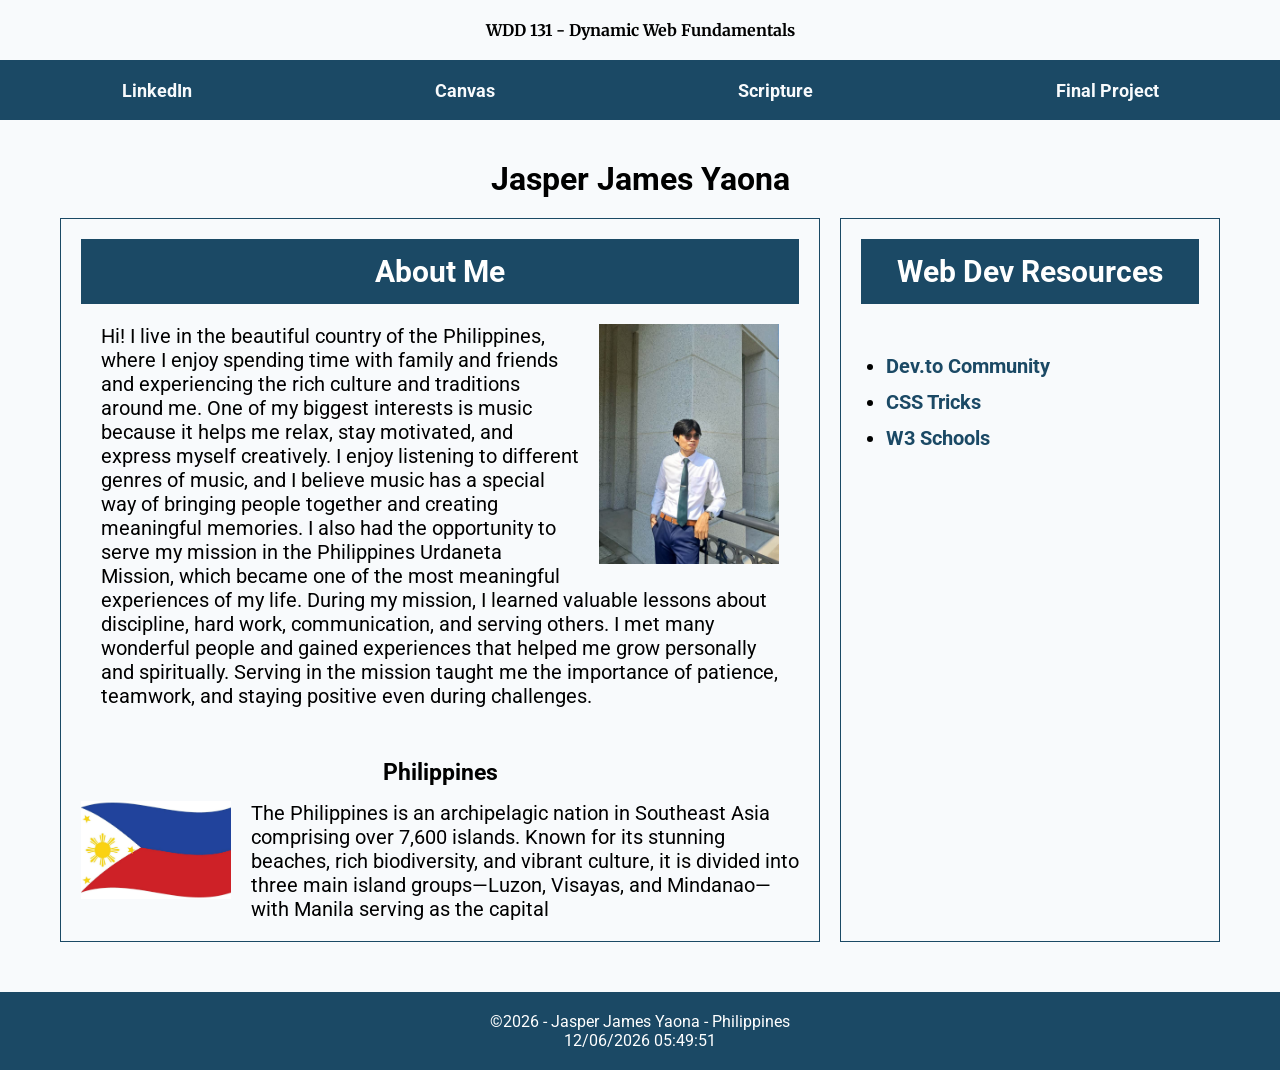
==== index.html @ 44387545 "addes base.css and getdate.js" ====
<!DOCTYPE html>
<html lang="en">

<head>
    <meta charset="UTF-8">
    <meta name="viewport" content="width=device-width, initial-scale=1.0">
    <title>WDD 131 - Dynamic Web Fundamentals - Jasper James Yaona</title>
    <meta name="description" content="WDD 131 - Dynamic Web Fundamentals. Jasper James Yaona. Contains Homepage">
    <meta name="author" content="Jasper James Yaona">
    <link rel="stylesheet" href="styles/base.css">
    <script src="scripts/getdate.js" defer></script>


    <link rel="preconnect" href="https://fonts.googleapis.com">
<link rel="preconnect" href="https://fonts.gstatic.com" crossorigin>

<link href="https://fonts.googleapis.com/css2?family=Roboto:wght@400;700&family=Merriweather:wght@700&display=swap" rel="stylesheet">
</head>

<body>
    <header>
        <span id="course-title">WDD 131 - Dynamic Web Fundamentals</span>
        <nav>
            <a href="www.linkedin.com/in/jasper-james-yaona-9962b8363" >LinkedIn</a>
            <a href="byupw.instructure.com/" >Canvas</a>
            <a href="www.churchofjesuschrist.org/study/scriptures/bofm/ether/12?lang=eng&id=p27#p27">Scripture</a>
                
               <a href="#">Final Project</a>
            
        </nav>
    </header>
    <main>
        <h1>Jasper James Yaona</h1>
        <section class="card">

            <h2>About Me</h2>

          <div class="about">
            <img src="images/profile.jpg" alt="Profile">
            <p>
                 Hi! I live in the beautiful country of the Philippines, where I enjoy spending time with
            family and
            friends and experiencing the rich culture and traditions around me. One of my biggest
            interests is
            music because it helps me relax, stay motivated, and express myself creatively. I enjoy
            listening to
            different genres of music, and I believe music has a special way of bringing people
            together and
            creating meaningful memories.

            I also had the opportunity to serve my mission in the Philippines Urdaneta Mission,
            which became one
            of the most meaningful experiences of my life. During my mission, I learned valuable
            lessons about
            discipline, hard work, communication, and serving others. I met many wonderful people
            and gained
            experiences that helped me grow personally and spiritually. Serving in the mission
            taught me the
            importance of patience, teamwork, and staying positive even during challenges.

           
            </p>

            
        </div>
        <div class="country">

    <h3>Philippines</h3>

    <div class="country-info">

        <img src="images/country-flag.jpg" alt="Philippines Flag">

        <p>
          The Philippines is an archipelagic nation in Southeast Asia comprising over 7,600 islands. Known for its stunning beaches, rich biodiversity, and vibrant culture, it is divided into three main island groups—Luzon, Visayas, and Mindanao—with Manila serving as the capital
        </p>

    </div>

</div>
        </section>
        <section class="card resources">

           <h2>Web Dev Resources</h2>
            
             <ul>
            <li><a href="#">Dev.to Community</a></li>
            <li><a href="#">CSS Tricks</a></li>
            <li><a href="#">W3 Schools</a></li>
            </ul>

        </section>
    </main>
    <footer>
            <p>
                ©<span id="currentyear"></span> - Jasper James Yaona - Philippines
            </p>
            <p id="lastModified">
                
            </p>
    </footer>
</body>

</html>
---- styles/base.css ----
:root {
    --primary-color: #1B4965;
    --secondary-color: #ffffff;
    --accent-color: #2D6A4F;
    --highlight: #BC6C25;
    --light-bg: #F8FAFC;
    --border: #E5E7EB;

    --heading-font: 'Merriweather', serif;
    --body-font: 'Roboto', sans-serif;
}

 * {
      margin: 0;
      padding: 0;
      box-sizing: border-box;
    }

body{
    font-family: var(--body-font);
    background-color: var(--light-bg);
    min-height: 100vh;
 
}

header{

    display:grid;
    grid-column:1/3 ;
    grid-template-rows: 60px 60px;
    
}

header span{
   font-family: var(--heading-font);
    display: block;
    text-align: center;
    line-height: 60px;
    font-weight: bold;
}
nav{
    border: var(--border);
    display:flex;
    justify-content: space-around;
    align-items: center;
    height: 60px;
    background-color: var(--primary-color);
}

nav a {
    text-decoration: none;
    color: var(--light-bg);
    font-size: 18px;
    font-weight: bold;

    padding: 15px 25px;
    transition: 0.3s;
}

nav a:hover {
    background-color: #BC6C25;
    color: var(--light-bg);
    border-radius: 5px;
}

main{
  
    max-width: 1200px;
    margin: 0 auto;
    margin-top:20px;
    margin-bottom: 30px;
    padding: 20px;

    display: grid;
    grid-template-columns: 2fr 1fr;
    gap: 20px;
    
}
main h1 {
    grid-column: 1 / 3;
    text-align: center;
}
.card{
    background-color: var(--light-bg);
    padding: 20px;
    font-size: 20px;
    border: 1px solid var(--primary-color);
}
.card h2 {
    background-color: var(--primary-color);
    color: var(--secondary-color);
    text-align: center;
    padding: 15px;
}
.card-content {
    display: grid;
    grid-template-columns: 2fr 1fr;
    gap: 20px;
    padding: 20px;
}

.about {
    padding: 20px;
}

.about img {
    float: right;
    width: 180px;
    margin-left: 20px;
    margin-bottom: 10px;
}

.country {
    margin-top: 30px;
}

.country h3 {
    text-align: center;
    margin-bottom: 15px;
}

.country-info {
    display: grid;
    grid-template-columns: 150px 1fr;
    gap: 20px;
    align-items: start;
}

.country-info img {
    width: 150px;
}

.resources ul {
    margin-top:50px;
    padding-left: 25px;
}

.resources li {
    margin-bottom: 12px;
}

.resources a {
    text-decoration: none;
    color: var(--primary-color);
    font-weight: bold;
    transition: 0.3s;
}

.resources a:hover {
    color: var(--highlight);
    text-decoration: underline;
}


footer {
    padding-top:20px;
    padding-bottom:20px;
    width: 100%;
    background-color: var(--primary-color);
    color: var(--secondary-color);
    text-align: center;
}
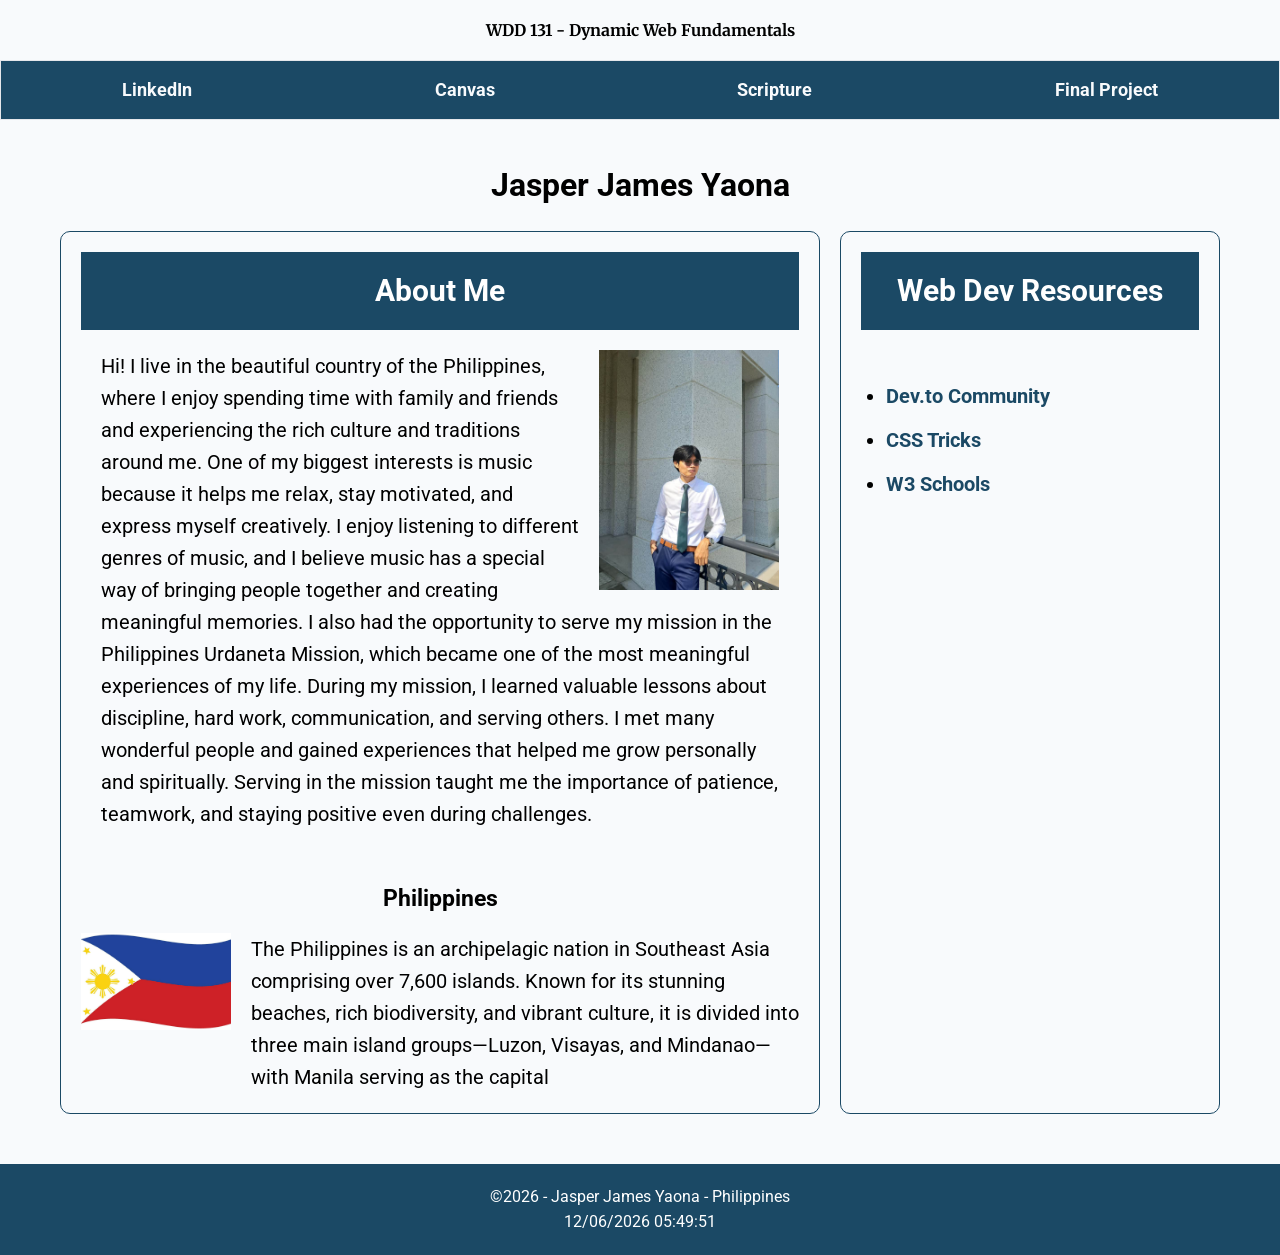
==== commit fef2780a: "nope" ====
--- a/index.html
+++ b/index.html
@@ -8,22 +8,21 @@
     <meta name="description" content="WDD 131 - Dynamic Web Fundamentals. Jasper James Yaona. Contains Homepage">
     <meta name="author" content="Jasper James Yaona">
     <link rel="stylesheet" href="styles/base.css">
-    <script src="scripts/getdate.js" defer></script>
+    <script src="scripts/getdates.js" defer></script>
 
 
     <link rel="preconnect" href="https://fonts.googleapis.com">
-<link rel="preconnect" href="https://fonts.gstatic.com" crossorigin>
-
-<link href="https://fonts.googleapis.com/css2?family=Roboto:wght@400;700&family=Merriweather:wght@700&display=swap" rel="stylesheet">
+    <link rel="preconnect" href="https://fonts.gstatic.com" crossorigin>
+    <link href="https://fonts.googleapis.com/css2?family=Roboto:wght@400;700&family=Merriweather:wght@700&display=swap" rel="stylesheet">
 </head>
 
 <body>
     <header>
         <span id="course-title">WDD 131 - Dynamic Web Fundamentals</span>
         <nav>
-            <a href="www.linkedin.com/in/jasper-james-yaona-9962b8363" >LinkedIn</a>
-            <a href="byupw.instructure.com/" >Canvas</a>
-            <a href="www.churchofjesuschrist.org/study/scriptures/bofm/ether/12?lang=eng&id=p27#p27">Scripture</a>
+            <a href="https://www.linkedin.com/in/jasper-james-yaona-9962b8363" >LinkedIn</a>
+            <a href="https://byupw.instructure.com/" >Canvas</a>
+            <a href="https://www.churchofjesuschrist.org/study/scriptures/bofm/ether/12?lang=eng&id=p27#p27">Scripture</a>
                 
                <a href="#">Final Project</a>
             
--- a/styles/base.css
+++ b/styles/base.css
@@ -20,9 +20,14 @@
     font-family: var(--body-font);
     background-color: var(--light-bg);
     min-height: 100vh;
- 
+    line-height: 1.6;
+     display: flex;
+    flex-direction: column;
 }
-
+img {
+    max-width: 100%;
+    height: auto;
+}
 header{
 
     display:grid;
@@ -31,7 +36,7 @@
     
 }
 
-header span{
+#course-title{
    font-family: var(--heading-font);
     display: block;
     text-align: center;
@@ -39,7 +44,7 @@
     font-weight: bold;
 }
 nav{
-    border: var(--border);
+    border: 1px solid var(--border);
     display:flex;
     justify-content: space-around;
     align-items: center;
@@ -54,7 +59,7 @@
     font-weight: bold;
 
     padding: 15px 25px;
-    transition: 0.3s;
+  transition: background-color 0.3s ease, color 0.3s ease;
 }
 
 nav a:hover {
@@ -64,7 +69,7 @@
 }
 
 main{
-  
+  flex: 1;
     max-width: 1200px;
     margin: 0 auto;
     margin-top:20px;
@@ -85,6 +90,8 @@
     padding: 20px;
     font-size: 20px;
     border: 1px solid var(--primary-color);
+    border-radius: 10px;
+    overflow: hidden;
 }
 .card h2 {
     background-color: var(--primary-color);
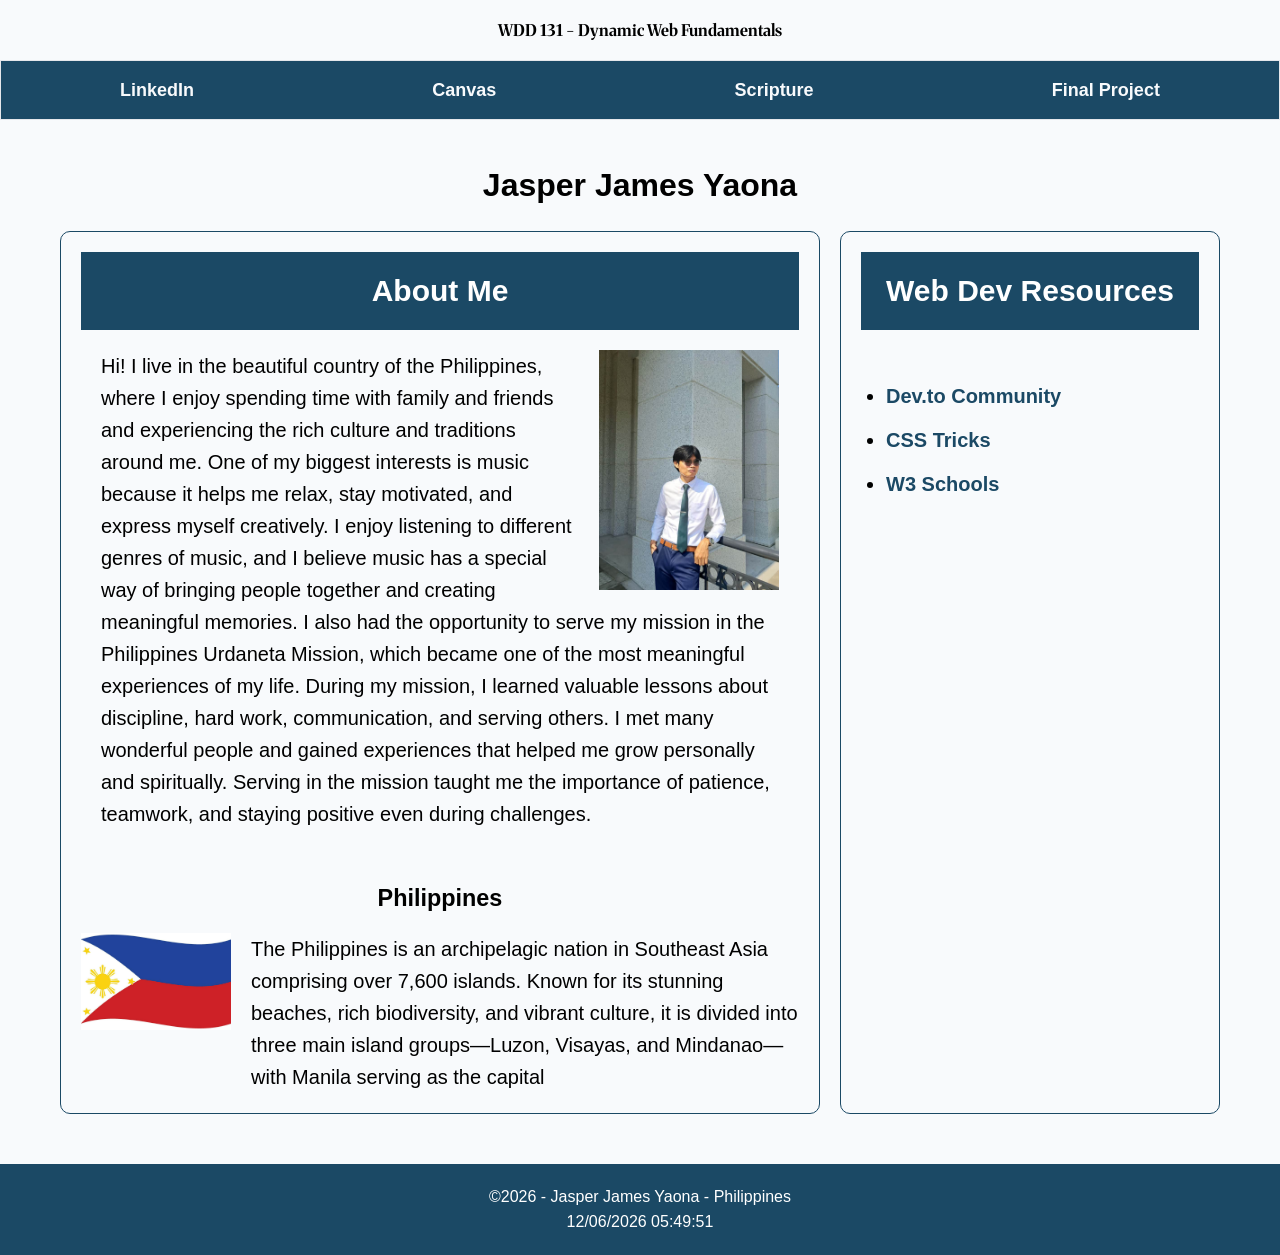
==== commit 178ec4e7: "added fonts" ====
--- a/index.html
+++ b/index.html
@@ -11,9 +11,7 @@
     <script src="scripts/getdates.js" defer></script>
 
 
-    <link rel="preconnect" href="https://fonts.googleapis.com">
-    <link rel="preconnect" href="https://fonts.gstatic.com" crossorigin>
-    <link href="https://fonts.googleapis.com/css2?family=Roboto:wght@400;700&family=Merriweather:wght@700&display=swap" rel="stylesheet">
+  
 </head>
 
 <body>
--- a/styles/base.css
+++ b/styles/base.css
@@ -1,3 +1,22 @@
+@font-face {
+    font-family: 'Roboto';
+    src: url('../fonts/Roboto-Regular.woff2') format('woff2');
+    font-weight: 400;
+}
+
+@font-face {
+    font-family: 'Roboto';
+    src: url('../fonts/Roboto-Bold.woff2') format('woff2');
+    font-weight: 700;
+}
+
+@font-face {
+    font-family: 'Merriweather';
+    src: url('../fonts/Merriweather-Bold.woff2') format('woff2');
+    font-weight: 700;
+}
+
+
 :root {
     --primary-color: #1B4965;
     --secondary-color: #ffffff;
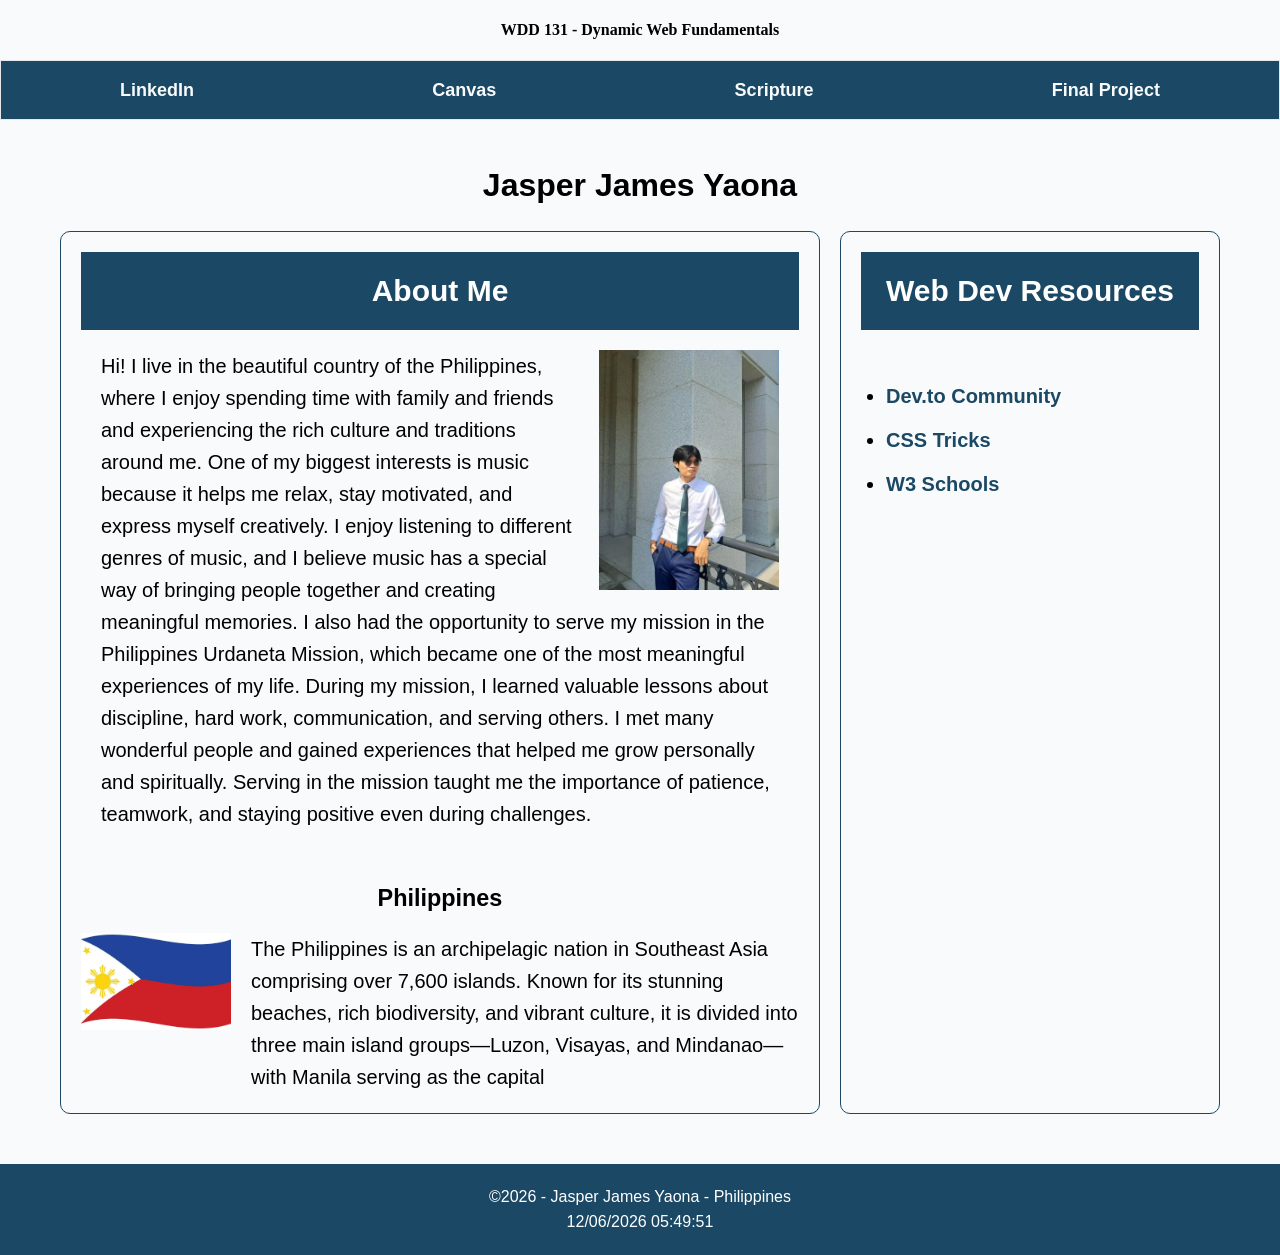
==== commit ca3a20e9: "change file type images" ====
--- a/index.html
+++ b/index.html
@@ -33,7 +33,7 @@
             <h2>About Me</h2>
 
           <div class="about">
-            <img src="images/profile.jpg" alt="Profile">
+            <img src="images/profile.webp" alt="Profile">
             <p>
                  Hi! I live in the beautiful country of the Philippines, where I enjoy spending time with
             family and
@@ -66,7 +66,7 @@
 
     <div class="country-info">
 
-        <img src="images/country-flag.jpg" alt="Philippines Flag">
+        <img src="images/country-flag.webp" alt="Philippines Flag">
 
         <p>
           The Philippines is an archipelagic nation in Southeast Asia comprising over 7,600 islands. Known for its stunning beaches, rich biodiversity, and vibrant culture, it is divided into three main island groups—Luzon, Visayas, and Mindanao—with Manila serving as the capital
--- a/styles/base.css
+++ b/styles/base.css
@@ -1,22 +1,3 @@
-@font-face {
-    font-family: 'Roboto';
-    src: url('../fonts/Roboto-Regular.woff2') format('woff2');
-    font-weight: 400;
-}
-
-@font-face {
-    font-family: 'Roboto';
-    src: url('../fonts/Roboto-Bold.woff2') format('woff2');
-    font-weight: 700;
-}
-
-@font-face {
-    font-family: 'Merriweather';
-    src: url('../fonts/Merriweather-Bold.woff2') format('woff2');
-    font-weight: 700;
-}
-
-
 :root {
     --primary-color: #1B4965;
     --secondary-color: #ffffff;
@@ -24,23 +5,21 @@
     --highlight: #BC6C25;
     --light-bg: #F8FAFC;
     --border: #E5E7EB;
-
-    --heading-font: 'Merriweather', serif;
-    --body-font: 'Roboto', sans-serif;
+    --heading-font: "Georgia", "Times New Roman", serif;
+    --body-font: Arial, Helvetica, sans-serif;
 }
-
- * {
+* {
       margin: 0;
       padding: 0;
       box-sizing: border-box;
-    }
+}
 
 body{
     font-family: var(--body-font);
     background-color: var(--light-bg);
     min-height: 100vh;
     line-height: 1.6;
-     display: flex;
+    display: flex;
     flex-direction: column;
 }
 img {
@@ -48,15 +27,13 @@
     height: auto;
 }
 header{
-
     display:grid;
     grid-column:1/3 ;
-    grid-template-rows: 60px 60px;
-    
+    grid-template-rows: 60px 60px;  
 }
 
 #course-title{
-   font-family: var(--heading-font);
+    font-family: var(--heading-font);
     display: block;
     text-align: center;
     line-height: 60px;
@@ -76,9 +53,8 @@
     color: var(--light-bg);
     font-size: 18px;
     font-weight: bold;
-
     padding: 15px 25px;
-  transition: background-color 0.3s ease, color 0.3s ease;
+    transition: background-color 0.3s ease, color 0.3s ease;
 }
 
 nav a:hover {
@@ -88,13 +64,12 @@
 }
 
 main{
-  flex: 1;
+    flex: 1;
     max-width: 1200px;
     margin: 0 auto;
     margin-top:20px;
     margin-bottom: 30px;
     padding: 20px;
-
     display: grid;
     grid-template-columns: 2fr 1fr;
     gap: 20px;
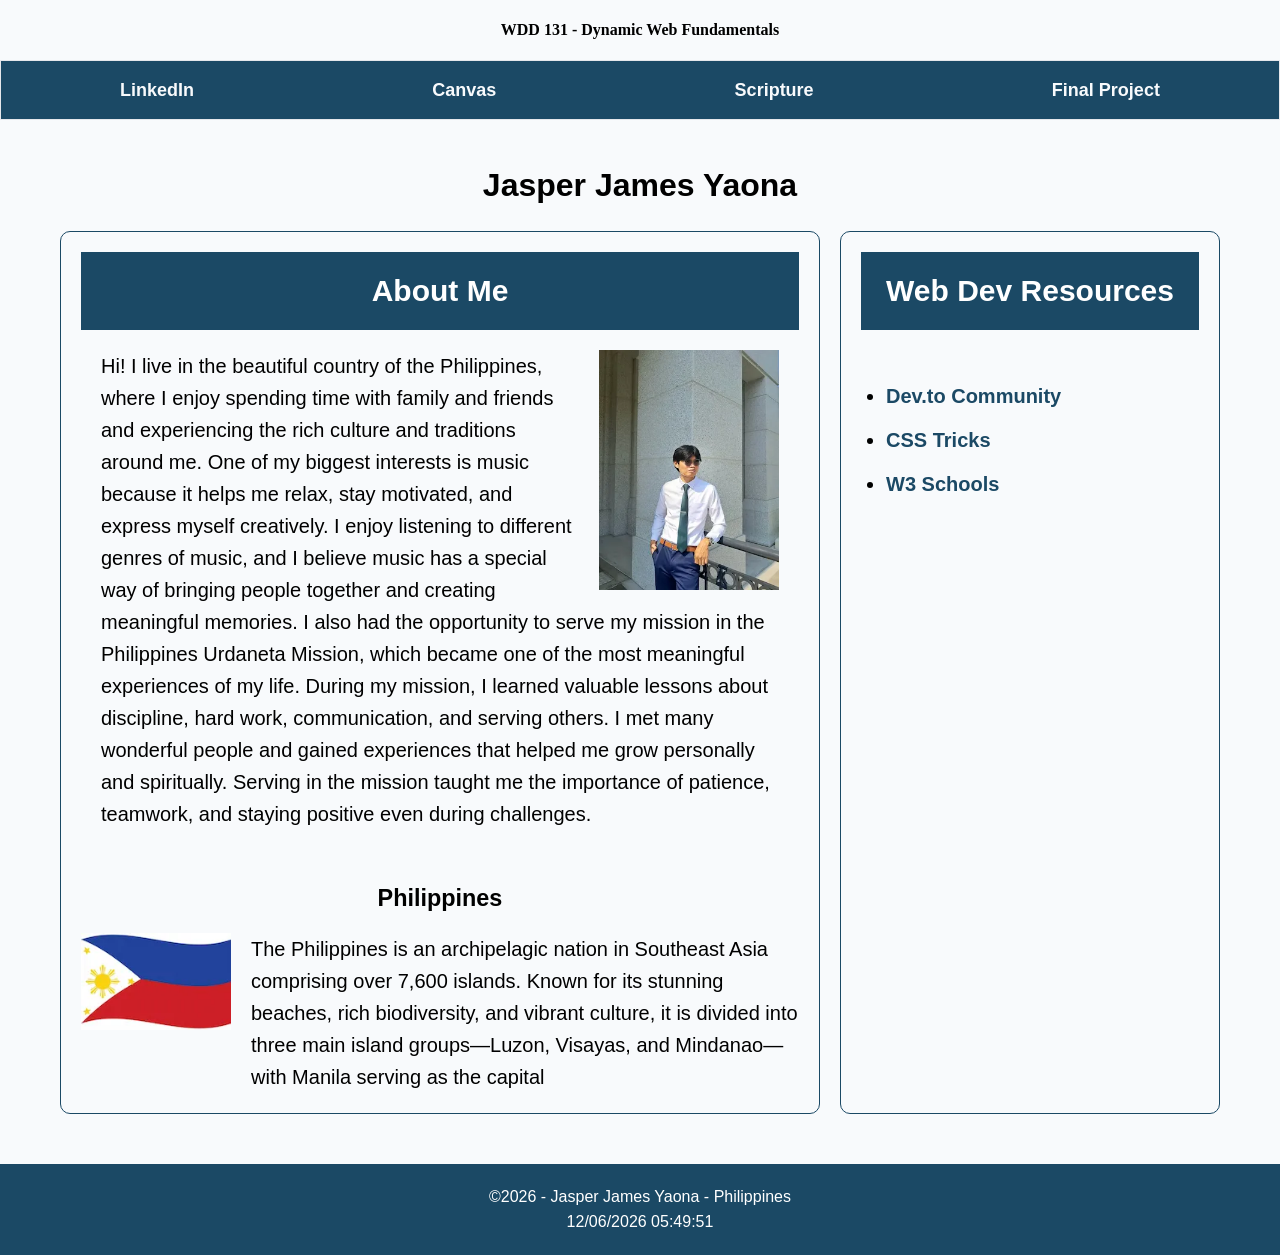
==== commit b5441e9b: "added google font" ====
--- a/index.html
+++ b/index.html
@@ -10,7 +10,10 @@
     <link rel="stylesheet" href="styles/base.css">
     <script src="scripts/getdates.js" defer></script>
 
+    <link rel="preconnect" href="https://fonts.googleapis.com">
+<link rel="preconnect" href="https://fonts.gstatic.com" crossorigin>
 
+<link href="https://fonts.googleapis.com/css2?family=Merriweather:wght@400;700&family=Roboto:wght@400;500;700&display=swap" rel="stylesheet">
   
 </head>
 
--- a/styles/base.css
+++ b/styles/base.css
@@ -8,12 +8,11 @@
     --heading-font: "Georgia", "Times New Roman", serif;
     --body-font: Arial, Helvetica, sans-serif;
 }
-* {
+*{
       margin: 0;
       padding: 0;
       box-sizing: border-box;
 }
-
 body{
     font-family: var(--body-font);
     background-color: var(--light-bg);
@@ -31,7 +30,6 @@
     grid-column:1/3 ;
     grid-template-rows: 60px 60px;  
 }
-
 #course-title{
     font-family: var(--heading-font);
     display: block;
@@ -47,7 +45,6 @@
     height: 60px;
     background-color: var(--primary-color);
 }
-
 nav a {
     text-decoration: none;
     color: var(--light-bg);
@@ -56,13 +53,11 @@
     padding: 15px 25px;
     transition: background-color 0.3s ease, color 0.3s ease;
 }
-
 nav a:hover {
     background-color: #BC6C25;
     color: var(--light-bg);
     border-radius: 5px;
 }
-
 main{
     flex: 1;
     max-width: 1200px;
@@ -73,7 +68,6 @@
     display: grid;
     grid-template-columns: 2fr 1fr;
     gap: 20px;
-    
 }
 main h1 {
     grid-column: 1 / 3;
@@ -99,60 +93,48 @@
     gap: 20px;
     padding: 20px;
 }
-
 .about {
     padding: 20px;
 }
-
 .about img {
     float: right;
     width: 180px;
     margin-left: 20px;
     margin-bottom: 10px;
 }
-
 .country {
     margin-top: 30px;
 }
-
 .country h3 {
     text-align: center;
     margin-bottom: 15px;
 }
-
 .country-info {
     display: grid;
     grid-template-columns: 150px 1fr;
     gap: 20px;
     align-items: start;
 }
-
 .country-info img {
     width: 150px;
 }
-
 .resources ul {
     margin-top:50px;
     padding-left: 25px;
 }
-
 .resources li {
     margin-bottom: 12px;
 }
-
 .resources a {
     text-decoration: none;
     color: var(--primary-color);
     font-weight: bold;
     transition: 0.3s;
 }
-
 .resources a:hover {
     color: var(--highlight);
     text-decoration: underline;
 }
-
-
 footer {
     padding-top:20px;
     padding-bottom:20px;
